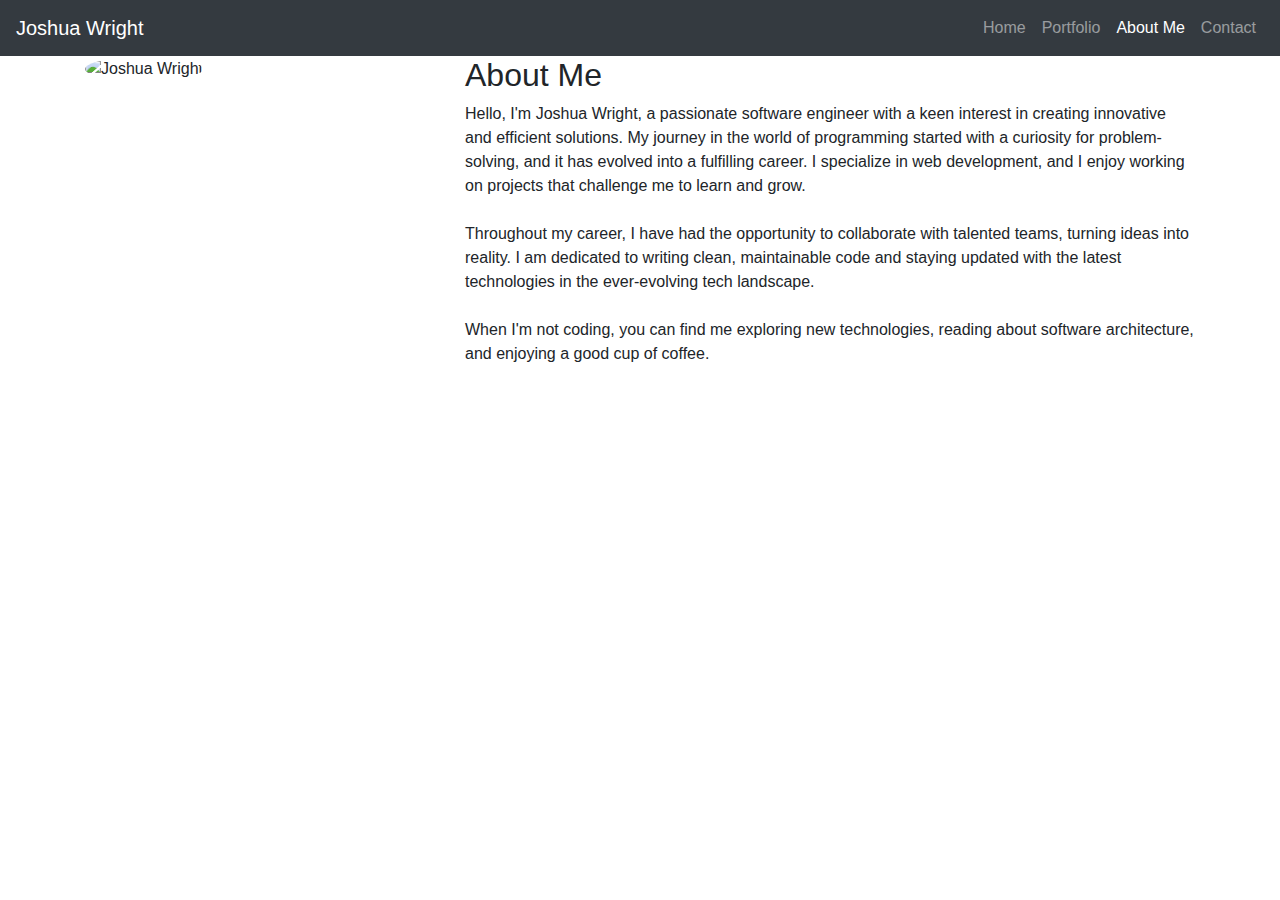
==== aboutme.html @ 070125e0 "enhanced navigation to alert user which page they are on" ====
<!DOCTYPE html>
<html lang="en">
<head>
    <meta charset="UTF-8">
    <meta name="viewport" content="width=device-width, initial-scale=1.0">
    <title>About Me - Joshua Wright</title>
    <!-- Bootstrap CSS -->
    <link rel="stylesheet" href="https://stackpath.bootstrapcdn.com/bootstrap/4.3.1/css/bootstrap.min.css">
    <!-- Custom CSS -->
    <link rel="stylesheet" href="assests/css/styles.css">
</head>
<body>

    <!-- Navigation -->
    <nav class="navbar navbar-expand-lg navbar-dark bg-dark">
        <a class="navbar-brand" href="#">Joshua Wright</a>
        <button class="navbar-toggler" type="button" data-toggle="collapse" data-target="#navbarNav" aria-controls="navbarNav" aria-expanded="false" aria-label="Toggle navigation">
            <span class="navbar-toggler-icon"></span>
        </button>
        <div class="collapse navbar-collapse" id="navbarNav">
            <ul class="navbar-nav ml-auto">
                <li class="nav-item">
                    <a class="nav-link" href="/index.html">Home</a>
                </li>
                <li class="nav-item">
                    <a class="nav-link" href="/portfolio.html">Portfolio</a>
                </li>
                <li class="nav-item active">
                    <a class="nav-link" href="/aboutme.html">About Me</a>
                </li>
                <li class="nav-item">
                    <a class="nav-link" href="/contact.html">Contact</a>
                </li>
            </ul>
        </div>
    </nav>

    <!-- About Me Section -->
    <div class="container about-section">
        <div class="row">
            <!-- Image on the Left -->
            <div class="col-md-4">
                <img src="joshua_wright_about.jpg" alt="Joshua Wright" class="img-fluid rounded-circle">
            </div>
            <!-- Biography on the Right -->
            <div class="col-md-8">
                <h2>About Me</h2>
                <p class="biography">
                    Hello, I'm Joshua Wright, a passionate software engineer with a keen interest in creating innovative and efficient solutions. 
                    My journey in the world of programming started with a curiosity for problem-solving, and it has evolved into a fulfilling career. 
                    I specialize in web development, and I enjoy working on projects that challenge me to learn and grow.
                    <br><br>
                    Throughout my career, I have had the opportunity to collaborate with talented teams, turning ideas into reality. 
                    I am dedicated to writing clean, maintainable code and staying updated with the latest technologies in the ever-evolving tech landscape.
                    <br><br>
                    When I'm not coding, you can find me exploring new technologies, reading about software architecture, and enjoying a good cup of coffee.
                </p>
            </div>
        </div>
    </div>

    <!-- Bootstrap JS and dependencies -->
    <script src="https://code.jquery.com/jquery-3.3.1.slim.min.js"></script>
    <script src="https://cdnjs.cloudflare.com/ajax/libs/popper.js/1.14.7/umd/popper.min.js"></script>
    <script src="https://stackpath.bootstrapcdn.com/bootstrap/4.3.1/js/bootstrap.min.js"></script>

</body>
</html>
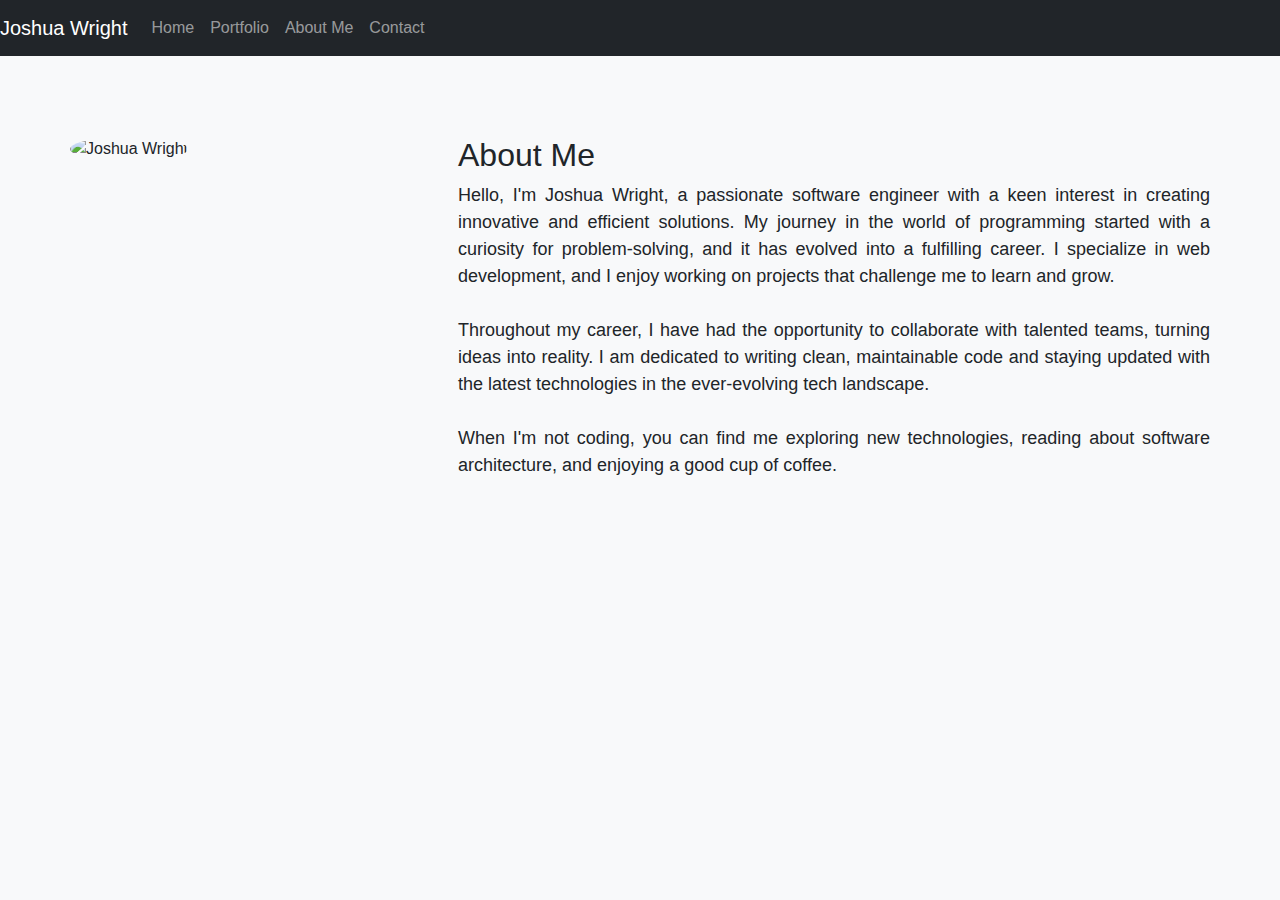
==== commit e4b72a70: "updated Bootstrap version to 5.3.2" ====
--- a/aboutme.html
+++ b/aboutme.html
@@ -5,7 +5,7 @@
     <meta name="viewport" content="width=device-width, initial-scale=1.0">
     <title>About Me - Joshua Wright</title>
     <!-- Bootstrap CSS -->
-    <link rel="stylesheet" href="https://stackpath.bootstrapcdn.com/bootstrap/4.3.1/css/bootstrap.min.css">
+    <link rel="stylesheet" href="https://stackpath.bootstrapcdn.com/bootstrap/5.3.2/css/bootstrap.min.css">
     <!-- Custom CSS -->
     <link rel="stylesheet" href="assests/css/styles.css">
 </head>
--- a/assests/css/styles.css
+++ b/assests/css/styles.css
@@ -0,0 +1,58 @@
+body {
+    font-family: 'Arial', sans-serif;
+    background-color: #f8f9fa;
+}
+
+.about-section {
+    padding: 80px 0;
+}
+
+.biography {
+    font-size: 18px;
+    text-align: justify;
+}
+
+.jumbotron {
+    background-color: #007bff;
+    color: white;
+    padding: 2rem;
+    text-align: center;
+}
+
+.portfolio-section {
+    padding: 80px 0;
+}
+
+.portfolio-item {
+    margin-bottom: 30px;
+}
+
+.project-link {
+    text-decoration: none;
+    color: inherit;
+}
+
+.contact-section {
+    padding: 80px 0;
+}
+
+.form-container {
+    background-color: #ffffff;
+    padding: 30px;
+    border-radius: 8px;
+    box-shadow: 0 4px 8px rgba(0, 0, 0, 0.1);
+}
+
+.submit-btn:hover {
+    background-color: #007bff;
+    color: #ffffff;
+}
+
+.project-details-section {
+    padding: 80px 0;
+}
+
+.carousel-inner img {
+    width: 100%;
+    height: 100%;
+}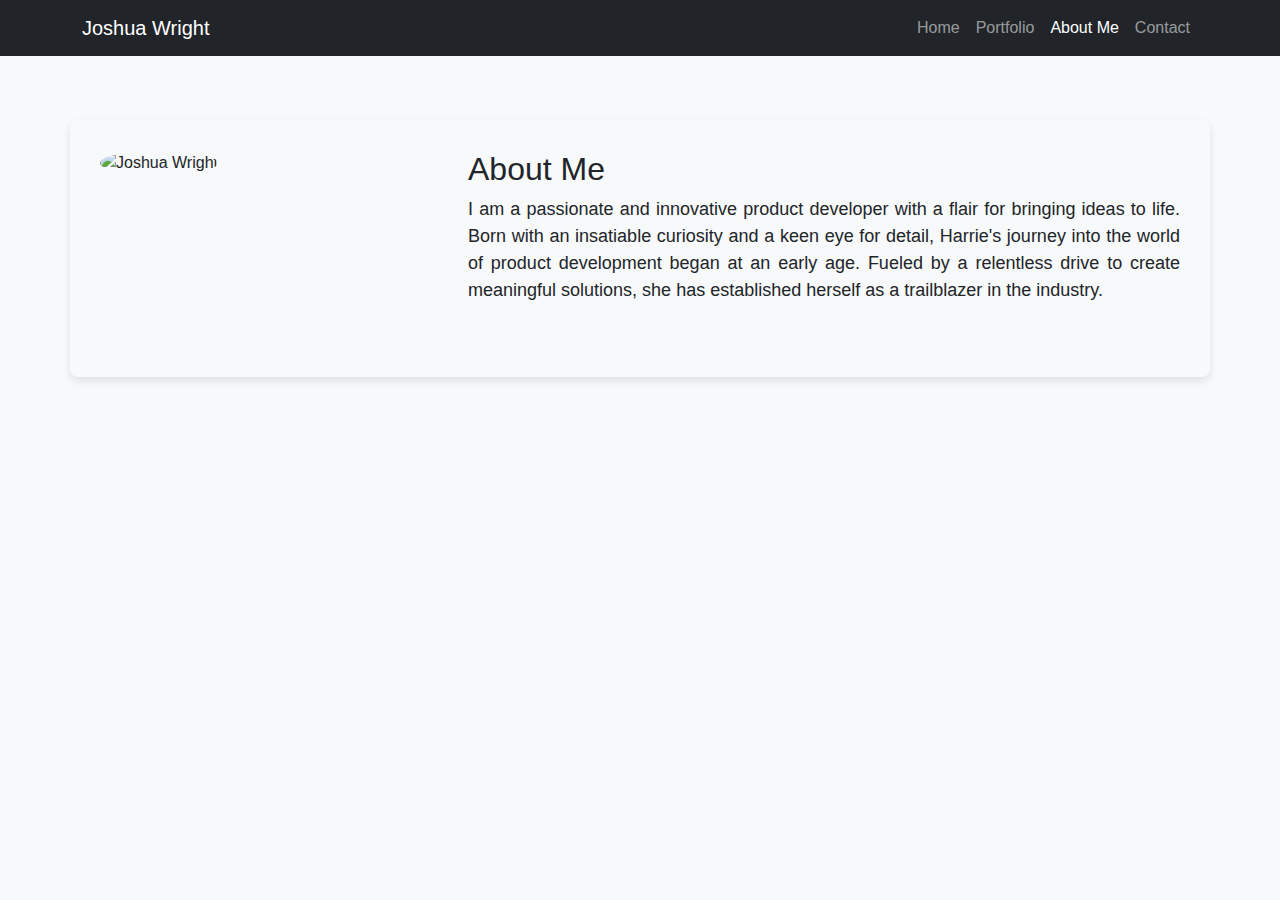
==== commit 7699dd05: "inital commit ft changes" ====
--- a/aboutme.html
+++ b/aboutme.html
@@ -5,35 +5,37 @@
     <meta name="viewport" content="width=device-width, initial-scale=1.0">
     <title>About Me - Joshua Wright</title>
     <!-- Bootstrap CSS -->
-    <link rel="stylesheet" href="https://stackpath.bootstrapcdn.com/bootstrap/5.3.2/css/bootstrap.min.css">
+    <link rel="stylesheet" href="https://cdn.jsdelivr.net/npm/bootstrap@5.3.2/dist/css/bootstrap.min.css"">
     <!-- Custom CSS -->
     <link rel="stylesheet" href="assests/css/styles.css">
 </head>
 <body>
 
     <!-- Navigation -->
-    <nav class="navbar navbar-expand-lg navbar-dark bg-dark">
+   <nav class="navbar navbar-expand-lg navbar-dark bg-dark">
+    <div class="container">
         <a class="navbar-brand" href="#">Joshua Wright</a>
-        <button class="navbar-toggler" type="button" data-toggle="collapse" data-target="#navbarNav" aria-controls="navbarNav" aria-expanded="false" aria-label="Toggle navigation">
+        <button class="navbar-toggler" type="button" data-bs-toggle="collapse" data-bs-target="#navbarNav" aria-controls="navbarNav" aria-expanded="false" aria-label="Toggle navigation">
             <span class="navbar-toggler-icon"></span>
         </button>
         <div class="collapse navbar-collapse" id="navbarNav">
-            <ul class="navbar-nav ml-auto">
+            <ul class="navbar-nav ms-auto">
                 <li class="nav-item">
                     <a class="nav-link" href="/index.html">Home</a>
                 </li>
                 <li class="nav-item">
                     <a class="nav-link" href="/portfolio.html">Portfolio</a>
                 </li>
-                <li class="nav-item active">
-                    <a class="nav-link" href="/aboutme.html">About Me</a>
+                <li class="nav-item">
+                    <a class="nav-link active" href="/aboutme.html">About Me</a>
                 </li>
                 <li class="nav-item">
                     <a class="nav-link" href="/contact.html">Contact</a>
                 </li>
             </ul>
         </div>
-    </nav>
+    </div>
+</nav>
 
     <!-- About Me Section -->
     <div class="container about-section">
@@ -46,14 +48,9 @@
             <div class="col-md-8">
                 <h2>About Me</h2>
                 <p class="biography">
-                    Hello, I'm Joshua Wright, a passionate software engineer with a keen interest in creating innovative and efficient solutions. 
-                    My journey in the world of programming started with a curiosity for problem-solving, and it has evolved into a fulfilling career. 
-                    I specialize in web development, and I enjoy working on projects that challenge me to learn and grow.
+                    I am a passionate and innovative product developer with a flair for bringing ideas to life. Born with an insatiable curiosity and a keen eye for detail, Harrie's journey into the world of product development began at an early age. Fueled by a relentless drive to create meaningful solutions, she has established herself as a trailblazer in the industry.
                     <br><br>
-                    Throughout my career, I have had the opportunity to collaborate with talented teams, turning ideas into reality. 
-                    I am dedicated to writing clean, maintainable code and staying updated with the latest technologies in the ever-evolving tech landscape.
-                    <br><br>
-                    When I'm not coding, you can find me exploring new technologies, reading about software architecture, and enjoying a good cup of coffee.
+                    
                 </p>
             </div>
         </div>
--- a/assests/css/styles.css
+++ b/assests/css/styles.css
@@ -4,7 +4,10 @@
 }
 
 .about-section {
-    padding: 80px 0;
+    margin-top: 5%;
+    padding: 30px;
+    border-radius: 8px;
+    box-shadow: 0 4px 8px rgba(0, 0, 0, 0.1);
 }
 
 .biography {
@@ -25,6 +28,8 @@
 
 .portfolio-item {
     margin-bottom: 30px;
+    border-radius: 8px;
+    box-shadow: 0 4px 8px rgba(0, 0, 0, 0.1);
 }
 
 .project-link {
